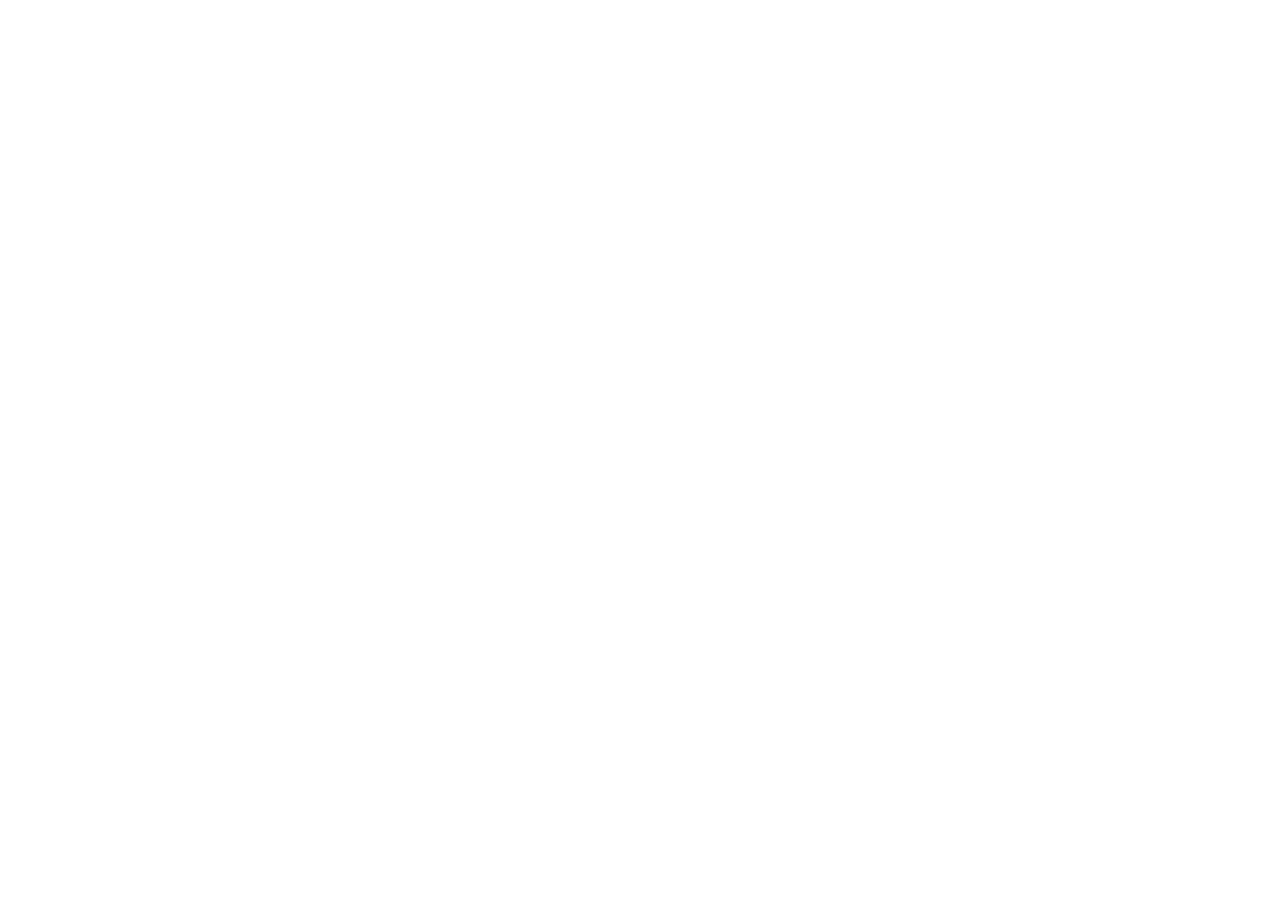
==== drum.html @ 4a8fe1b0 "modified file drum.html" ====
<!DOCTYPE html>
<html lang="en">
  <head>
    <meta charset="UTF-8" />
    <meta name="viewport" content="width=device-width, initial-scale=1.0" />
    <title>Symba's World of Drums</title>
    <link rel="stylesheet" href="drum.CSS" />
  </head>
  <body></body>
</html>
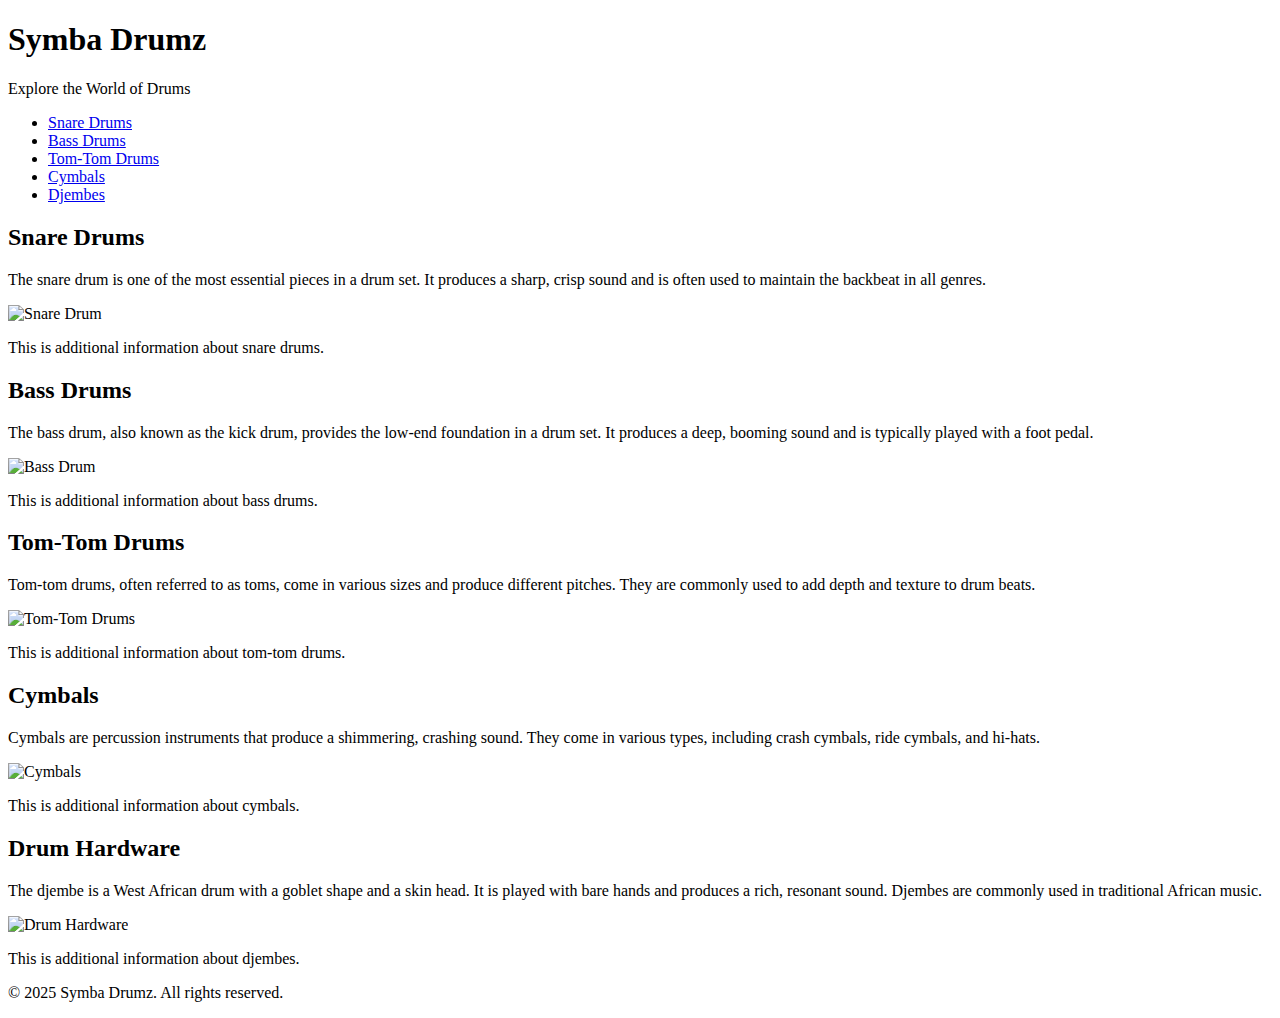
==== commit 56bb876c: "modified code on drum.html" ====
--- a/drum.html
+++ b/drum.html
@@ -6,5 +6,94 @@
     <title>Symba's World of Drums</title>
     <link rel="stylesheet" href="drum.CSS" />
   </head>
-  <body></body>
+  <body>
+    <header>
+        <h1>Symba Drumz</h1>
+        <p>Explore the World of Drums</p>
+      </header>
+  
+      <nav>
+        <ul>
+          <li><a href="#snare">Snare Drums</a></li>
+          <li><a href="#bass">Bass Drums</a></li>
+          <li><a href="#tom">Tom-Tom Drums</a></li>
+          <li><a href="#cymbals">Cymbals</a></li>
+          <li><a href="#drum hardware">Djembes</a></li>
+        </ul>
+      </nav>
+  
+      <main>
+        <section id="snare" class="drum-section">
+          <h2>Snare Drums</h2>
+          <p>
+            The snare drum is one of the most essential pieces in a drum set. It
+            produces a sharp, crisp sound and is often used to maintain the
+            backbeat in all genres.
+          </p>
+          <img src="snare.jpg" alt="Snare Drum" />
+          <div class="additional-info">
+            <p>This is additional information about snare drums.</p>
+          </div>
+        </section>
+  
+        <section id="bass" class="drum-section">
+          <h2>Bass Drums</h2>
+          <p>
+            The bass drum, also known as the kick drum, provides the low-end
+            foundation in a drum set. It produces a deep, booming sound and is
+            typically played with a foot pedal.
+          </p>
+          <img src="bass.jpg" alt="Bass Drum" />
+          <div class="additional-info">
+            <p>This is additional information about bass drums.</p>
+          </div>
+        </section>
+  
+        <section id="tom" class="drum-section">
+          <h2>Tom-Tom Drums</h2>
+          <p>
+            Tom-tom drums, often referred to as toms, come in various sizes and
+            produce different pitches. They are commonly used to add depth and
+            texture to drum beats.
+          </p>
+          <img src="tom.jpg" alt="Tom-Tom Drums" />
+          <div class="additional-info">
+            <p>This is additional information about tom-tom drums.</p>
+          </div>
+        </section>
+  
+        <section id="cymbals" class="drum-section">
+          <h2>Cymbals</h2>
+          <p>
+            Cymbals are percussion instruments that produce a shimmering, crashing
+            sound. They come in various types, including crash cymbals, ride
+            cymbals, and hi-hats.
+          </p>
+          <img src="cymbals.jpg" alt="Cymbals" />
+          <div class="additional-info">
+            <p>This is additional information about cymbals.</p>
+          </div>
+        </section>
+  
+        <section id="drum hardware" class="drum-section">
+          <h2>Drum Hardware</h2>
+          <p>
+            The djembe is a West African drum with a goblet shape and a skin head.
+            It is played with bare hands and produces a rich, resonant sound.
+            Djembes are commonly used in traditional African music.
+          </p>
+          <img src="djembes.jpg" alt="Drum Hardware" />
+          <div class="additional-info">
+            <p>This is additional information about djembes.</p>
+          </div>
+        </section>
+      </main>
+  
+      <footer>
+        <p>&copy; 2025 Symba Drumz. All rights reserved.</p>
+      </footer>
+  
+      <script src="drum.js"></script>
+
+  </body>
 </html>
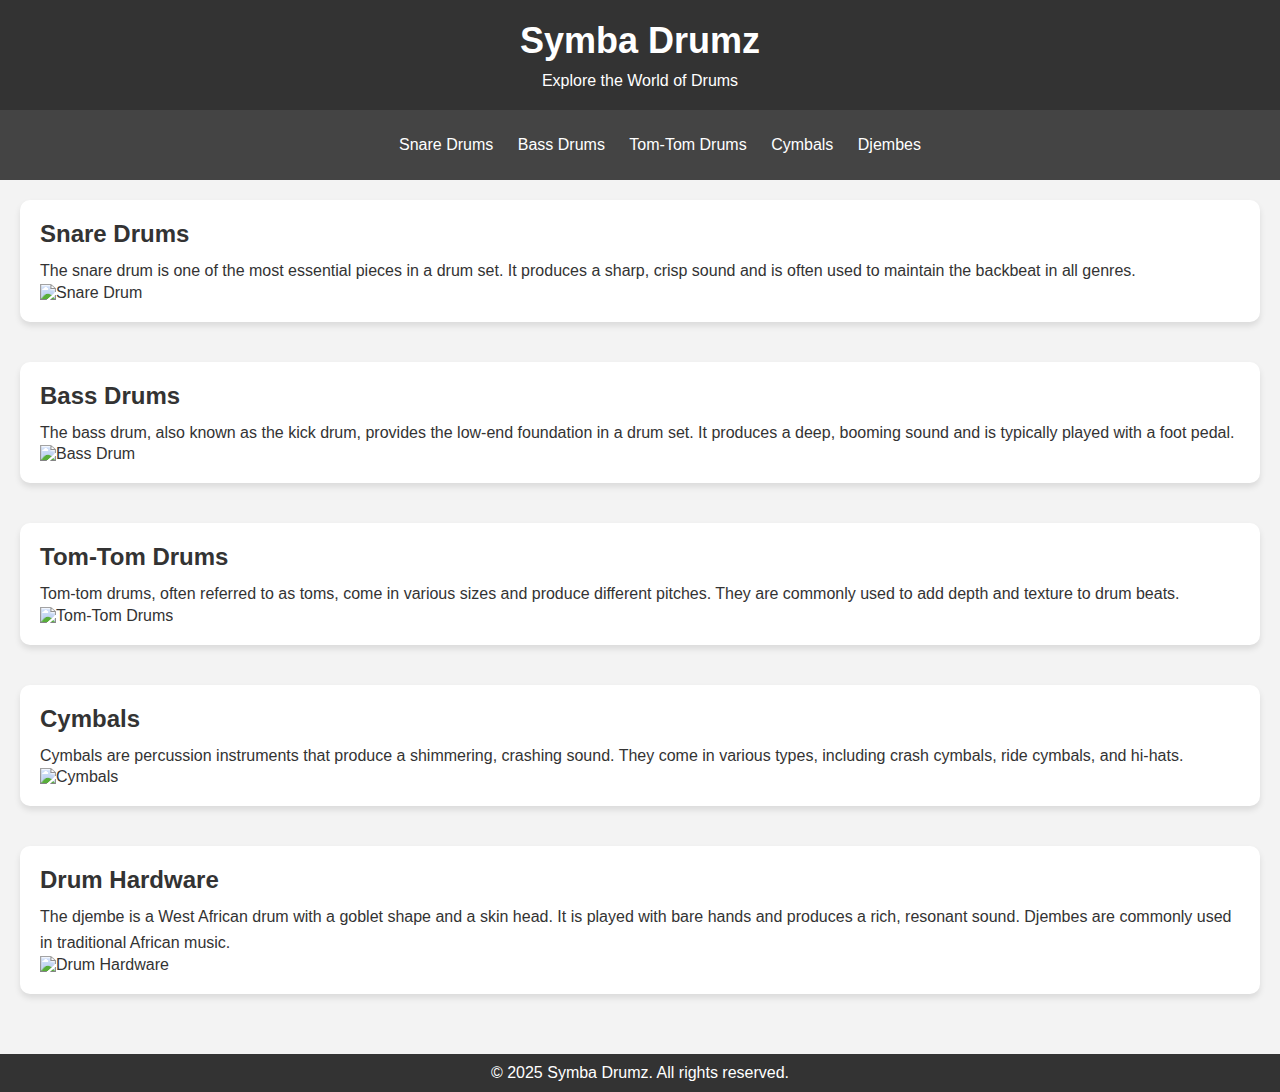
==== commit 865c93ad: "modified file: drum.html" ====
--- a/drum.html
+++ b/drum.html
@@ -8,92 +8,91 @@
   </head>
   <body>
     <header>
-        <h1>Symba Drumz</h1>
-        <p>Explore the World of Drums</p>
-      </header>
-  
-      <nav>
-        <ul>
-          <li><a href="#snare">Snare Drums</a></li>
-          <li><a href="#bass">Bass Drums</a></li>
-          <li><a href="#tom">Tom-Tom Drums</a></li>
-          <li><a href="#cymbals">Cymbals</a></li>
-          <li><a href="#drum hardware">Djembes</a></li>
-        </ul>
-      </nav>
-  
-      <main>
-        <section id="snare" class="drum-section">
-          <h2>Snare Drums</h2>
-          <p>
-            The snare drum is one of the most essential pieces in a drum set. It
-            produces a sharp, crisp sound and is often used to maintain the
-            backbeat in all genres.
-          </p>
-          <img src="snare.jpg" alt="Snare Drum" />
-          <div class="additional-info">
-            <p>This is additional information about snare drums.</p>
-          </div>
-        </section>
-  
-        <section id="bass" class="drum-section">
-          <h2>Bass Drums</h2>
-          <p>
-            The bass drum, also known as the kick drum, provides the low-end
-            foundation in a drum set. It produces a deep, booming sound and is
-            typically played with a foot pedal.
-          </p>
-          <img src="bass.jpg" alt="Bass Drum" />
-          <div class="additional-info">
-            <p>This is additional information about bass drums.</p>
-          </div>
-        </section>
-  
-        <section id="tom" class="drum-section">
-          <h2>Tom-Tom Drums</h2>
-          <p>
-            Tom-tom drums, often referred to as toms, come in various sizes and
-            produce different pitches. They are commonly used to add depth and
-            texture to drum beats.
-          </p>
-          <img src="tom.jpg" alt="Tom-Tom Drums" />
-          <div class="additional-info">
-            <p>This is additional information about tom-tom drums.</p>
-          </div>
-        </section>
-  
-        <section id="cymbals" class="drum-section">
-          <h2>Cymbals</h2>
-          <p>
-            Cymbals are percussion instruments that produce a shimmering, crashing
-            sound. They come in various types, including crash cymbals, ride
-            cymbals, and hi-hats.
-          </p>
-          <img src="cymbals.jpg" alt="Cymbals" />
-          <div class="additional-info">
-            <p>This is additional information about cymbals.</p>
-          </div>
-        </section>
-  
-        <section id="drum hardware" class="drum-section">
-          <h2>Drum Hardware</h2>
-          <p>
-            The djembe is a West African drum with a goblet shape and a skin head.
-            It is played with bare hands and produces a rich, resonant sound.
-            Djembes are commonly used in traditional African music.
-          </p>
-          <img src="djembes.jpg" alt="Drum Hardware" />
-          <div class="additional-info">
-            <p>This is additional information about djembes.</p>
-          </div>
-        </section>
-      </main>
-  
-      <footer>
-        <p>&copy; 2025 Symba Drumz. All rights reserved.</p>
-      </footer>
-  
-      <script src="drum.js"></script>
+      <h1>Symba Drumz</h1>
+      <p>Explore the World of Drums</p>
+    </header>
 
+    <nav>
+      <ul>
+        <li><a href="#snare">Snare Drums</a></li>
+        <li><a href="#bass">Bass Drums</a></li>
+        <li><a href="#tom">Tom-Tom Drums</a></li>
+        <li><a href="#cymbals">Cymbals</a></li>
+        <li><a href="#drum hardware">Djembes</a></li>
+      </ul>
+    </nav>
+
+    <main>
+      <section id="snare" class="drum-section">
+        <h2>Snare Drums</h2>
+        <p>
+          The snare drum is one of the most essential pieces in a drum set. It
+          produces a sharp, crisp sound and is often used to maintain the
+          backbeat in all genres.
+        </p>
+        <img src="snare.jpg" alt="Snare Drum" />
+        <div class="additional-info">
+          <p>This is additional information about snare drums.</p>
+        </div>
+      </section>
+
+      <section id="bass" class="drum-section">
+        <h2>Bass Drums</h2>
+        <p>
+          The bass drum, also known as the kick drum, provides the low-end
+          foundation in a drum set. It produces a deep, booming sound and is
+          typically played with a foot pedal.
+        </p>
+        <img src="bass.jpg" alt="Bass Drum" />
+        <div class="additional-info">
+          <p>This is additional information about bass drums.</p>
+        </div>
+      </section>
+
+      <section id="tom" class="drum-section">
+        <h2>Tom-Tom Drums</h2>
+        <p>
+          Tom-tom drums, often referred to as toms, come in various sizes and
+          produce different pitches. They are commonly used to add depth and
+          texture to drum beats.
+        </p>
+        <img src="tom.jpg" alt="Tom-Tom Drums" />
+        <div class="additional-info">
+          <p>This is additional information about tom-tom drums.</p>
+        </div>
+      </section>
+
+      <section id="cymbals" class="drum-section">
+        <h2>Cymbals</h2>
+        <p>
+          Cymbals are percussion instruments that produce a shimmering, crashing
+          sound. They come in various types, including crash cymbals, ride
+          cymbals, and hi-hats.
+        </p>
+        <img src="cymbals.jpg" alt="Cymbals" />
+        <div class="additional-info">
+          <p>This is additional information about cymbals.</p>
+        </div>
+      </section>
+
+      <section id="drum hardware" class="drum-section">
+        <h2>Drum Hardware</h2>
+        <p>
+          The djembe is a West African drum with a goblet shape and a skin head.
+          It is played with bare hands and produces a rich, resonant sound.
+          Djembes are commonly used in traditional African music.
+        </p>
+        <img src="djembes.jpg" alt="Drum Hardware" />
+        <div class="additional-info">
+          <p>This is additional information about djembes.</p>
+        </div>
+      </section>
+    </main>
+
+    <footer>
+      <p>&copy; 2025 Symba Drumz. All rights reserved.</p>
+    </footer>
+
+    <script src="drum.js"></script>
   </body>
 </html>
--- a/drum.CSS
+++ b/drum.CSS
@@ -0,0 +1,90 @@
+body, h1, h2, p {
+    margin: 0;
+    padding: 0;
+}
+
+body {
+    font-family: Arial, sans-serif;
+    background-color: #f3f3f3;
+    color: #333;
+}
+
+header {
+    background-color: #333;
+    color: #fff;
+    padding: 20px;
+    text-align: center;
+}
+
+header h1 {
+    margin: 0;
+    font-size: 36px;
+}
+
+header p {
+    margin-top: 10px;
+}
+
+nav {
+    background-color: #444;
+    color: #fff;
+    padding: 10px;
+    text-align: center;
+}
+
+nav ul {
+    list-style-type: none;
+}
+
+nav li {
+    display: inline;
+    margin: 0 10px;
+}
+
+nav a {
+    color: #fff;
+    text-decoration: none;
+}
+
+main {
+    padding: 20px;
+}
+
+section {
+    margin-bottom: 40px;
+    padding: 20px;
+    background-color: #fff;
+    border-radius: 10px;
+    box-shadow: 0 4px 6px rgba(0, 0, 0, 0.1);
+    transition: transform 0.3s ease;
+}
+
+section:hover {
+    transform: translateY(-5px);
+}
+
+section h2 {
+    margin-bottom: 10px;
+    font-size: 24px;
+}
+
+section p {
+    font-size: 16px;
+    line-height: 1.6;
+}
+
+.additional-info {
+    display: none;
+    margin-top: 10px;
+}
+
+.drum-section.clicked .additional-info {
+    display: block;
+}
+
+footer {
+    background-color: #333;
+    color: #fff;
+    padding: 10px;
+    text-align: center;
+}
